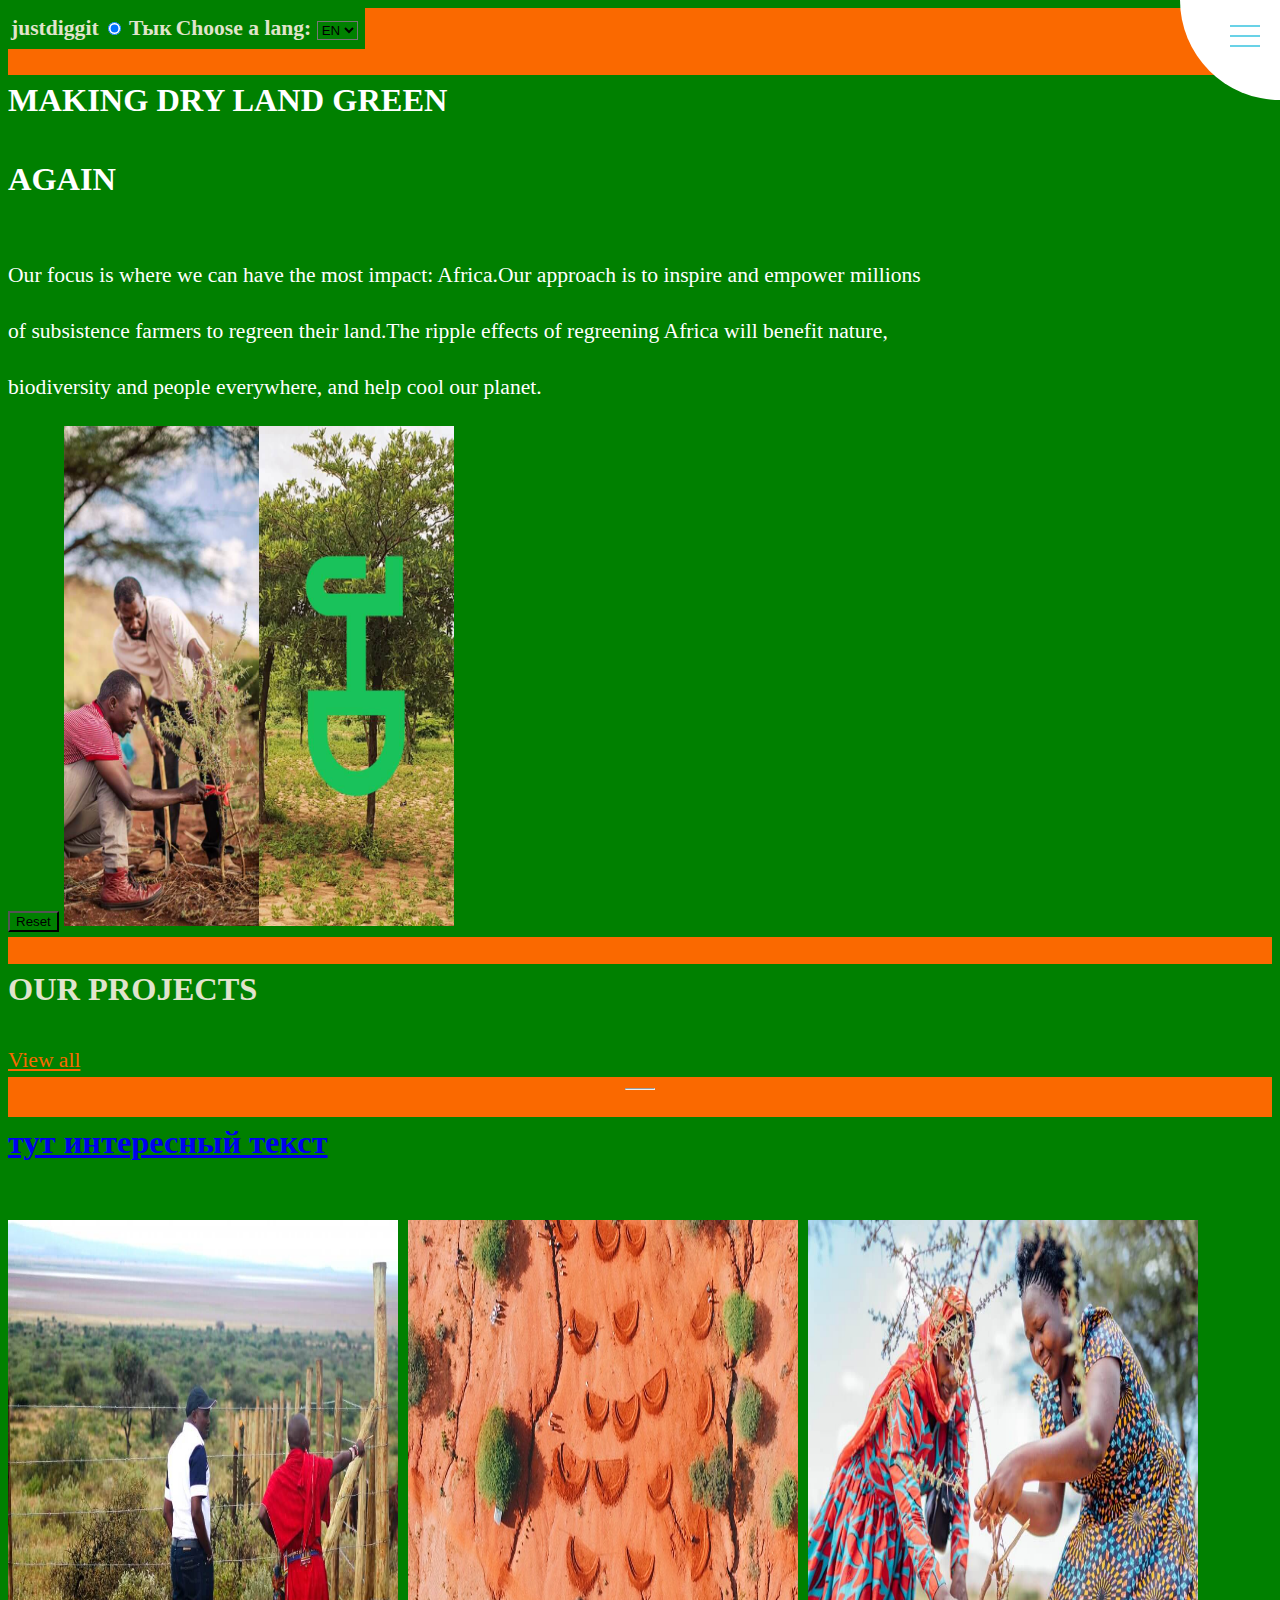
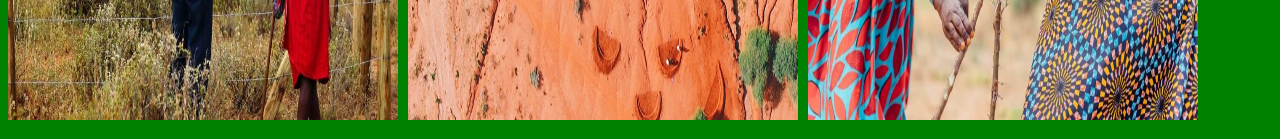
==== index.html @ 88b90eaa "First commit" ====
<!DOCTYPE html>
<html lang="en">

<head>
  <meta charset="UTF-8">
  <meta http-equiv="X-UA-Compatible" content="IE=edge">
  <meta name="viewport" content="width=device-width, initial-scale=1.0">
  <link rel="stylesheet" href="stylesheets.css">
  <link href="https://cdn.jsdelivr.net/npm/bootstrap@5.1.3/dist/css/bootstrap.min.css" rel="stylesheet"
    integrity="sha384-1BmE4kWBq78iYhFldvKuhfTAU6auU8tT94WrHftjDbrCEXSU1oBoqyl2QvZ6jIW3" crossorigin="anonymous">
  <title>justdiggit</title>
</head>

<body>
  <table class="table">
    <thead>
      <tr>
        <th scope="col">justdiggit</th>
        <th scope="col"><input type="radio" class="btn-check" name="options-outlined" id="button" autocomplete="off"
            checked>
          <label class="btn btn-outline-success" for="button">Тык</label>
        </th>
        <th scope="col"><label for="pet-select">Choose a lang:</label>

          <select name="lang" id="leng-select">
            <option value="dog">EN</option>
            <option value="cat">UA</option>
          </select>
        </th>
        <th scope="col"><label>
            <input type="checkbox">
            <span class="menu"> <span class="hamburger"></span> </span>
            <ul>
              <li> <a href="#">Home</a> </li>
              <li> <a href="#">About</a> </li>
              <li> <a href="#">Contact</a> </li>
            </ul>
          </label>
        </th>
      </tr>
    </thead>
  </table>
  <div>
    <p>
    <h2 class="display2">MAKING DRY LAND GREEN</h2>
    </p>
    <h2 class="display1">AGAIN</h2>
    </p>
    <p><span class="display3">Our focus is where we can have the most impact: Africa.Our approach is to inspire and
        empower millions</span></p>
    <p><span class="display3"> of subsistence farmers to regreen their land.The ripple effects of regreening Africa will
        benefit nature,</span></p>
    <p><span class="display3"> biodiversity and people everywhere, and help cool our planet.</span></p>
    <input class="btn btn-primary" type="reset" value="Reset">
    <img src="pages/fb_image.1.jpg" alt="images" class="img-fluid">
  </div>
  <div>
    <p>
    <h2>OUR PROJECTS</h2>
    </p>
    <a href="https://justdiggit.org/what-we-do/work/" class="color-link">View all</a>
  </div>
  <hr />
  <div>
    <p>
    <h2 class="display1"><a href="https://justdiggit.org/what-we-do/work/">тут интересный текст</a></h2>
    </p>
    <img src="pages/fb_image.2.jpg" alt="images" class="img-fluid"><img src="pages/fb_image.3.jpg" alt="images"
      class="img-fluid"><img src="pages/fb_image.4.jpg" alt="images" class="img-fluid">


  </div>
</body>

</html>
---- stylesheets.css ----
* {
    background-color: green;
}

*, *:before, *:after 
{ box-sizing: border-box; }

html { font-size: 18px; }

body {
  color: #e0e4cc;
  font-size: 1.2em;
  line-height: 1.6;
  background: #fa6900;
  overflow-x: hidden;
}

label .menu {
  position: absolute;
  right: -100px;
  top: -100px;
  z-index: 100;
  width: 200px;
  height: 200px;
  background: #FFF;
  border-radius: 50% 50% 50% 50%;
  -webkit-transition: .5s ease-in-out;
  transition: .5s ease-in-out;
  box-shadow: 0 0 0 0 #FFF, 0 0 0 0 #FFF;
  cursor: pointer;
  
}

label .hamburger {
  position: absolute;
  top: 135px;
  left: 50px;
  width: 30px;
  height: 2px;
  background: #69D2e7;
  display: block;
  -webkit-transform-origin: center;
  transform-origin: center;
  -webkit-transition: .5s ease-in-out;
  transition: .5s ease-in-out;
}

label .hamburger:after, label .hamburger:before {
  -webkit-transition: .5s ease-in-out;
  transition: .5s ease-in-out;
  content: "";
  position: absolute;
  display: block;
  width: 100%;
  height: 100%;
  background: #69d2e7;
}

label .hamburger:before { top: -10px; }

label .hamburger:after { bottom: -10px; }

label input { display: none; }

label input:checked + .menu {
  box-shadow: 0 0 0 100vw #FFF, 0 0 0 100vh #FFF;
  border-radius: 0;
  
}

label input:checked + .menu .hamburger {
  -webkit-transform: rotate(45deg);
  transform: rotate(45deg);
  
}

label input:checked + .menu .hamburger:after {
  -webkit-transform: rotate(90deg);
  transform: rotate(90deg);
  bottom: 0;
  
}

label input:checked + .menu .hamburger:before {
  -webkit-transform: rotate(90deg);
  transform: rotate(90deg);
  top: 0;
  
}

label input:checked + .menu + ul { opacity: 1; }

label ul {
  z-index: 200;
  position: absolute;
  top: 50%;
  left: 50%;
  -webkit-transform: translate(-50%, -50%);
  transform: translate(-50%, -50%);
  opacity: 0;
  -webkit-transition: .25s 0s ease-in-out;
  transition: .25s 0s ease-in-out;
}

label a {
  margin-bottom: 1em;
  display: block;
  color: #f38630;
  text-decoration: none;
  
}

.display2 {
  color: white;
} 

.display1 {
  color: white;
  padding-bottom: 25px;
}

.display3 {
  color: white;
  font-weight: 400;
}

.img-fluid {
  width: 400px;
  height: 500px;
  padding-right: 10px;
}

.color-link {
  color: #fa6900;
}

hr{
  color: red;
  width: 30px;
}
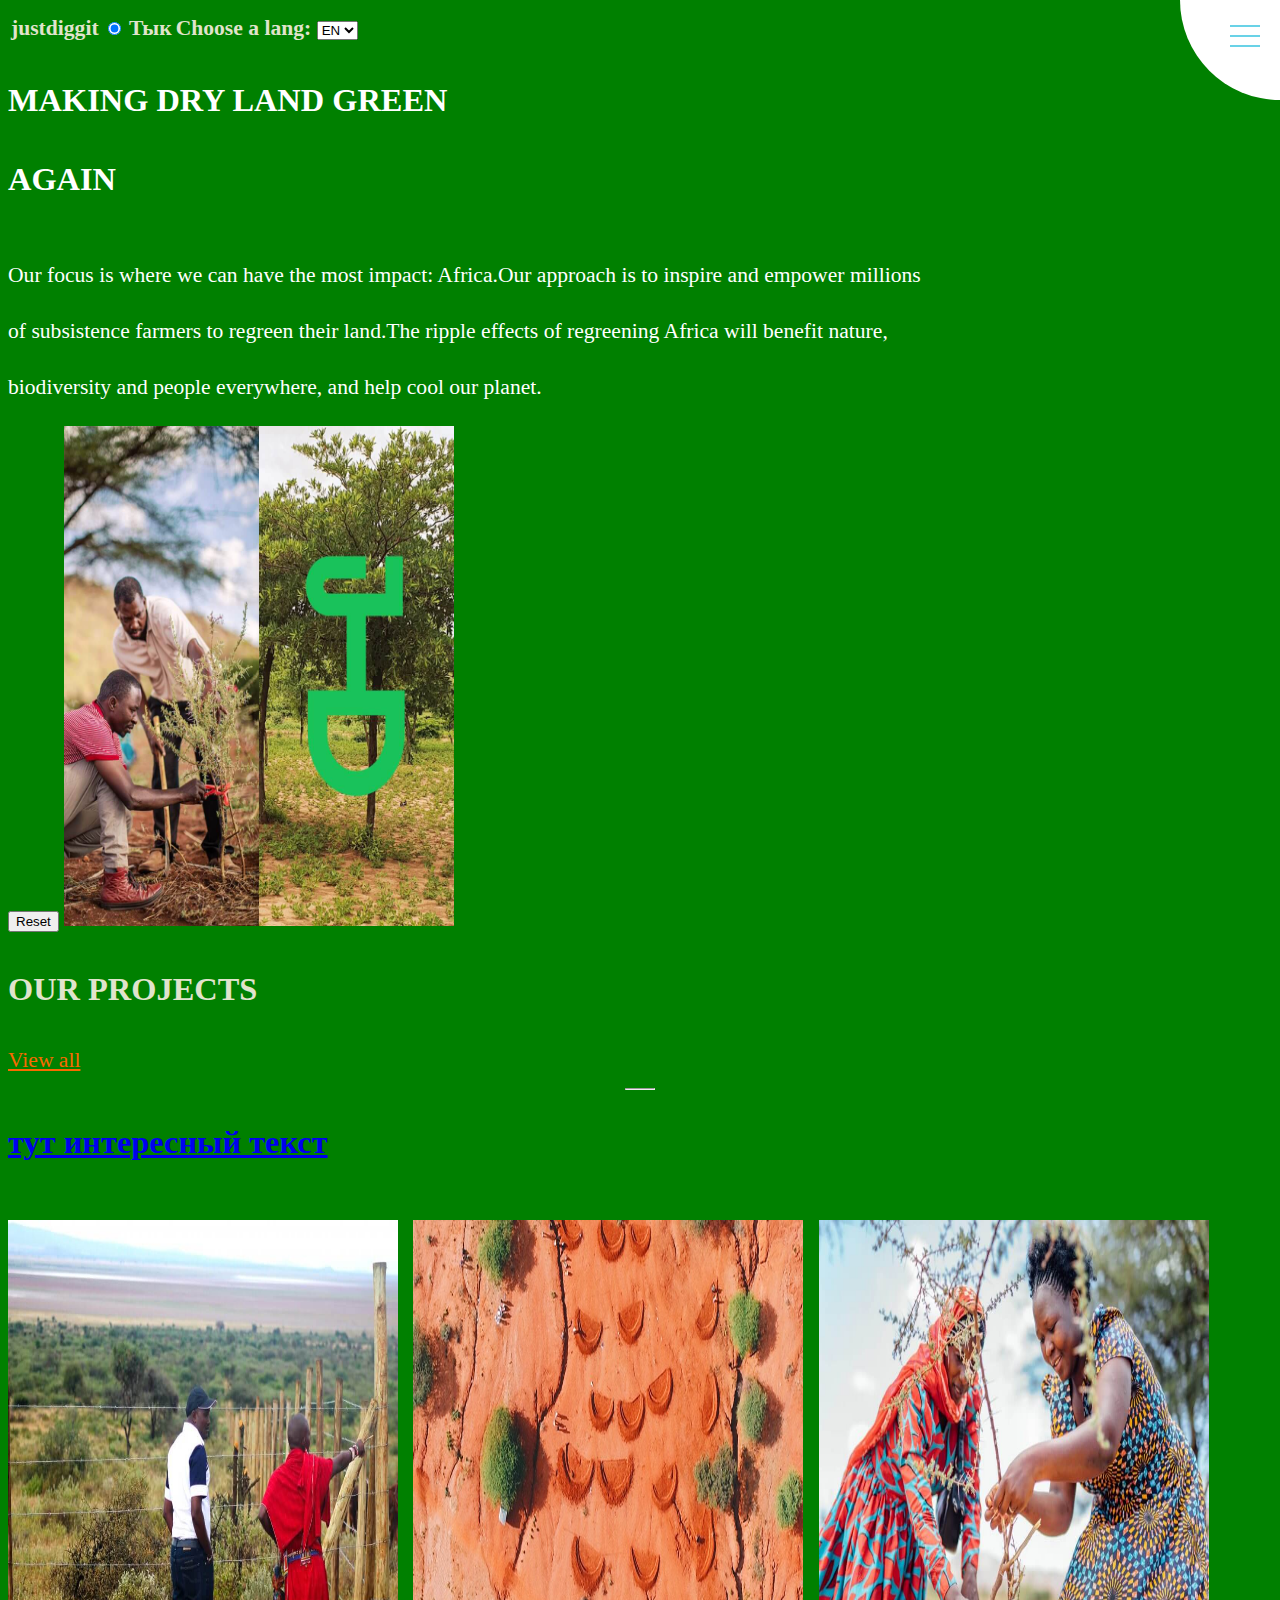
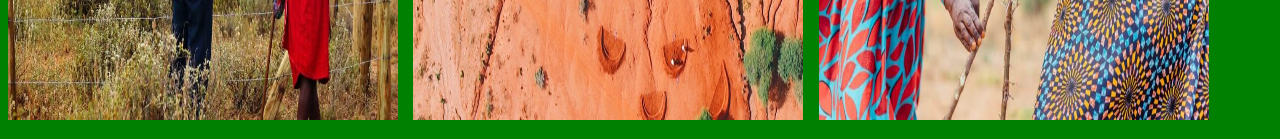
==== commit c8c36173: "update" ====
--- a/index.html
+++ b/index.html
@@ -65,8 +65,9 @@
     <p>
     <h2 class="display1"><a href="https://justdiggit.org/what-we-do/work/">тут интересный текст</a></h2>
     </p>
-    <img src="pages/fb_image.2.jpg" alt="images" class="img-fluid"><img src="pages/fb_image.3.jpg" alt="images"
-      class="img-fluid"><img src="pages/fb_image.4.jpg" alt="images" class="img-fluid">
+    <img src="pages/fb_image.2.jpg" alt="images" class="img-fluid">
+    <img src="pages/fb_image.3.jpg" alt="images" class="img-fluid">
+    <img src="pages/fb_image.4.jpg" alt="images" class="img-fluid">
 
 
   </div>
--- a/stylesheets.css
+++ b/stylesheets.css
@@ -1,5 +1,5 @@
-* {
-    background-color: green;
+body {
+    background-color: green !important;
 }
 
 *, *:before, *:after 
@@ -11,7 +11,6 @@
   color: #e0e4cc;
   font-size: 1.2em;
   line-height: 1.6;
-  background: #fa6900;
   overflow-x: hidden;
 }
 
